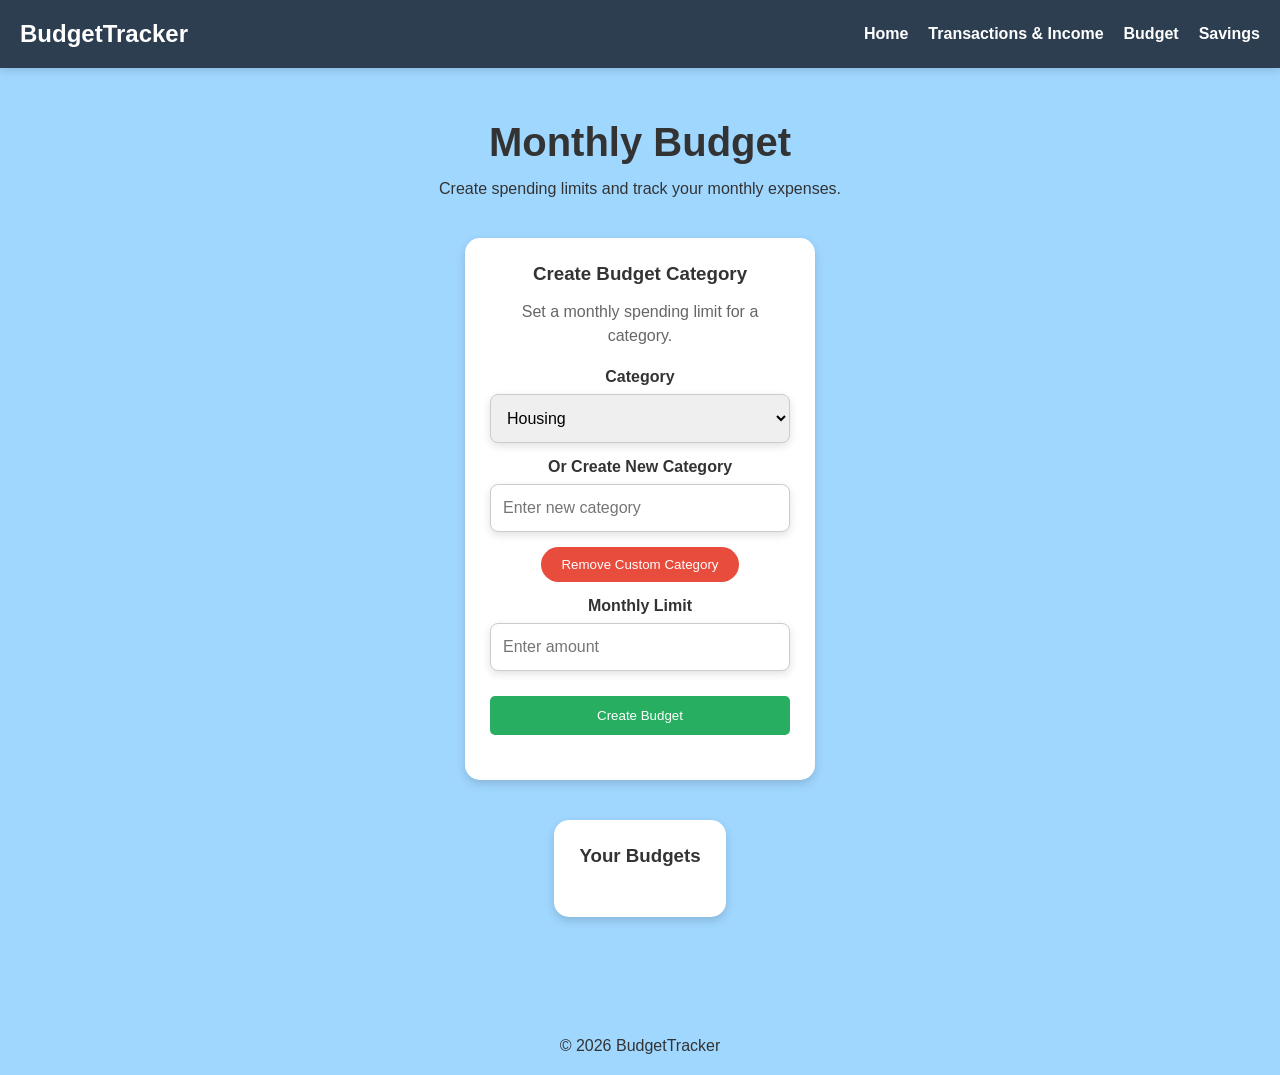
==== Final Project/budget.html @ f68d4654 "Complete BudgetTracker final project" ====
<!DOCTYPE html>
<html lang="en">

<head>

    <meta charset="UTF-8">

    <meta name="viewport" content="width=device-width, initial-scale=1.0">

    <title>Budget | BudgetTracker</title>

    <link rel="stylesheet" href="styles.css">

</head>


<body>


<!-- Navigation -->

<nav class="navbar">

    <h1 class="logo">
        BudgetTracker
    </h1>


    <ul class="nav-links">

        <li>
            <a href="index.html">
                Home
            </a>
        </li>


        <li>
            <a href="transactions.html">
                Transactions & Income
            </a>
        </li>


        <li>
            <a href="budget.html">
                Budget
            </a>
        </li>


        <li>
            <a href="savings.html">
                Savings
            </a>
        </li>

    </ul>

</nav>



<main>


<section class="hero">

    <h2>
        Monthly Budget
    </h2>


    <p>
        Create spending limits and track your monthly expenses.
    </p>

</section>



<!-- Budget Creation -->

<section class="budget-setup">


    <h3>
        Create Budget Category
    </h3>


    <p>
        Set a monthly spending limit for a category.
    </p>



    <label for="budget-category">
        Category
    </label>


    <select id="budget-category">


        <option value="Housing">
            Housing
        </option>


        <option value="Food">
            Food
        </option>


        <option value="Transportation">
            Transportation
        </option>


        <option value="Entertainment">
            Entertainment
        </option>


        <option value="Bills">
            Bills
        </option>


        <option value="Other">
            Other
        </option>


    </select>

    <label for="custom-budget-category">

        Or Create New Category

    </label>


    <input
        type="text"
        id="custom-budget-category"
        placeholder="Enter new category"
    />

    <button id="remove-category-btn">

        Remove Custom Category

    </button>




    <label for="budget-limit">
        Monthly Limit
    </label>


    <input 
        type="number"
        id="budget-limit"
        placeholder="Enter amount"
    >



    <button id="create-budget-btn">
        Create Budget
    </button>



    <p id="budget-message"></p>


</section>




<!-- Budget Cards -->

<section class="budget-container">


    <h3>
        Your Budgets
    </h3>


    <div id="budget-list" class="budget-cards">


        <!-- Budget cards created here -->


    </div>


</section>

<!-- Edit Budget Box -->

<section id="edit-budget-box" class="budget-edit-box">


    <h3>
        Edit Budget
    </h3>


    <label for="edit-budget-limit">

        New Monthly Limit

    </label>


    <input 
        type="number"
        id="edit-budget-limit"
    >



    <button id="save-budget-edit">

        Save Changes

    </button>


    <button id="cancel-budget-edit">

        Cancel

    </button>


</section>



</main>




<footer>

    <p>
        © 2026 BudgetTracker
    </p>

</footer>



<script src="scripts.js"></script>


</body>

</html>
---- Final Project/styles.css ----
/* ==============================
   General Styling
   ============================== */

* {
    box-sizing: border-box;
    margin: 0;
    padding: 0;
}


body {

    font-family: Arial, sans-serif;

    background-color: #a0d7ff;

    color: #333;

    padding-top: 80px;

}



main {

    max-width: 1700px;

    margin: auto;

    padding: 40px;

}

footer {

    width: 100%;

    text-align: center;

    padding: 20px;

    margin-top: 30px;

}



/* ==============================
   Navigation
   ============================== */


.navbar {

    display: flex;

    justify-content: space-between;

    align-items: center;

    padding: 20px;

    background-color: #2c3e50;

    box-shadow: 0 2px 8px rgba(0,0,0,0.15);
    
    position: fixed;

    top: 0;

    left: 0;

    width: 100%;

    z-index: 1000;

}



.logo {

    color: white;

}



.nav-links {

    display: flex;

    list-style: none;

    gap: 20px;

}



.nav-links a {

    color: white;

    text-decoration: none;

    font-weight: bold;

}



.nav-links a:hover {

    text-decoration: underline;

}



/* ==============================
   Home Page
   ============================== */


.hero {

    text-align: center;

    margin-bottom: 40px;

}



.hero h2 {

    font-size: 2.5rem;

    margin-bottom: 15px;

}



.balance-section {

    background: white;

    padding: 30px;

    border-radius: 10px;

    text-align: center;

    margin-bottom: 40px;

}

.balance-section h2 {

    margin-bottom:20px;

}


.balance-section input {

    margin-top:10px;

    margin-bottom:15px;

}


.balance-section button {

    margin-top:10px;

}



input,
select {

    padding: 12px;

}



button {

    padding: 12px 20px;

    border: none;

    border-radius: 5px;

    background-color: #27ae60;

    color: white;

    cursor: pointer;

}



button:hover {

    background-color: #219150;

}



.cards {

    display: grid;

    grid-template-columns: repeat(2, 300px);

    justify-content: center;

    gap:30px;

}

.overview {

    width: fit-content;

    margin: 0 auto;

}

.overview h2 {
    text-align:center;
    padding: 10px;
}



.card {

    background:white;

    width:300px;

    height:300px;

    padding:40px;

    display:flex;

    flex-direction:column;

    justify-content:center;

    align-items:center;

    text-align:center;

    border-radius:15px;

    box-shadow:0 4px 10px rgba(0,0,0,0.15);

}



.card p {

    font-size:1.5rem;

    font-weight:bold;

}




/* ==============================
   Transaction Page Layout
   ============================== */


.transaction-layout {

    display:grid;

    grid-template-columns:2.2fr 1fr;

    gap:15px;

    align-items:stretch;

}

.transaction-description {
    max-width: 200px;
    white-space: nowrap;
    overflow: hidden;
    text-overflow: ellipsis;
}



/* ==============================
   Transaction History
   ============================== */


.transaction-history {

    background:white;

    padding:20px;

    border-radius:10px;

    box-shadow:0 2px 5px rgba(0,0,0,0.1);

    height:650px;

    display:flex;

    flex-direction:column;

}



.transaction-history h3 {

    margin-bottom:20px;

}



/* ==============================
   Filters
   ============================== */


.transaction-filters {

    display:flex;

    flex-wrap:wrap;

    gap:10px;

    margin-bottom:20px;

    align-items:center;

}



.transaction-filters input,
.transaction-filters select {

    padding:12px 15px;

    border-radius:10px;

    border:1px solid #ccc;

    background:white;

    box-shadow:0 3px 8px rgba(0,0,0,0.12);

    font-size:1rem;

}



.transaction-filters input:focus,
.transaction-filters select:focus {

    outline:none;

    border-color:#27ae60;

}



#transaction-search {

    width:300px;

}



#transaction-filter {

    width:180px;

}



.date-filter {

    display:flex;

    align-items:center;

    gap:5px;

    white-space:nowrap;

}



.date-filter label {

    font-weight:bold;

}



.date-filter input {

    width:165px;

}



/* ==============================
   Transaction Table
   ============================== */


.transaction-history table {

    width:100%;

    border-collapse:collapse;

    table-layout:fixed;

}



.transaction-history tbody {

    display:block;

    overflow-y:auto;

    flex:1;

}



.transaction-history thead,
.transaction-history tbody tr {

    display:table;

    width:100%;

    table-layout:fixed;

}



th {

    background:#2c3e50;

    color:white;

    padding:12px;

    text-align:left;

}



td {

    padding:12px;

    border-bottom:1px solid #ddd;

    overflow:hidden;

    text-overflow:ellipsis;

    white-space:nowrap;

}



tr:hover {

    background:#f5f5f5;

}



/* Initial balance */

.initial-balance-row {

    background-color:#dff6dd;

    font-weight:bold;

}



.initial-balance-row:hover {

    background-color:#c8edc5;

}



/* ==============================
   Right Side Boxes
   ============================== */


.transaction-controls {

    display:flex;

    flex-direction:column;

    gap:25px;

    height:650px;

}



.transaction-input-box,
.transaction-type-box {

    background:white;

    padding:20px;

    border-radius:10px;

    box-shadow:0 2px 5px rgba(0,0,0,0.1);

}



.transaction-input-box label {

    display:block;

    margin-top:15px;

    margin-bottom:5px;

    font-weight:bold;

}



.transaction-input-box input,
.transaction-input-box select,
.transaction-type-box input {

    width:100%;

    padding:12px;

    border-radius:5px;

    border:1px solid #ccc;

}



.transaction-input-box button,
.transaction-type-box button {

    width:100%;

    margin-top:20px;

}



/* Buttons */


.edit-btn {

    background:#3498db;

    padding:8px 12px;

    font-size:.9rem;

}



.edit-btn:hover {

    background:#2980b9;

}



.delete-btn {

    background:#e74c3c;

    padding:8px 12px;

    font-size:.9rem;

}



.delete-btn:hover {

    background:#c0392b;

}



/* ==============================
   Summary Cards
   ============================== */


.transaction-summary {

    background:white;

    padding:25px;

    border-radius:10px;

    box-shadow:0 2px 5px rgba(0,0,0,0.1);

    margin-bottom:25px;

}



.summary-cards {

    display:grid;

    grid-template-columns:repeat(3,1fr);

    gap:20px;

}



.summary-card {

    background:#f4f6f8;

    padding:20px;

    text-align:center;

    border-radius:8px;

}



/* ==============================
   Responsive
   ============================== */


@media(max-width:900px) {


    .transaction-layout {

        grid-template-columns:1fr;

    }



    .transaction-controls {

        height:auto;

    }



    .transaction-filters {

        flex-direction:column;

        align-items:stretch;

    }



    #transaction-search,
    #transaction-filter,
    .date-filter input {

        width:100%;

    }



    .cards,
    .summary-cards {

        grid-template-columns:1fr;

    }



    .navbar {

        flex-direction:column;

        gap:15px;

    }


}

.transaction-type-box h3 {

    margin-bottom: 10px;

}


.transaction-type-box p {

    margin-bottom: 15px;

    line-height: 1.5;

}

/* Deposits */

.deposit-row {

    background-color: #dff6dd;

}


.deposit-row:hover {

    background-color: #c8edc5;

}



/* Withdrawals */

.withdrawal-row {

    background-color: #fde2e2;

}


.withdrawal-row:hover {

    background-color: #f8cccc;

}



/* Negative Balance */

.negative-balance-row {

    background-color: #e88b8b;

}


.negative-balance-row:hover {

    background-color: #df7070;

}



/* Amount Colors */

.deposit-amount {

    color: #1b8a3b;

    font-weight:bold;

}


.withdrawal-amount {

    color:#c0392b;

    font-weight:bold;

}

/* ==============================
   Budget Page
   ============================== */


/* Budget Setup Box */

.budget-setup {

    background-color: white;

    padding: 25px;

    border-radius: 15px;

    box-shadow: 0 4px 10px rgba(0,0,0,0.15);

    margin: 30px auto 40px;

    text-align: center;

    width: 350px;

    max-width: 90%;

}


.budget-setup h3 {

    margin-bottom: 15px;

}


.budget-setup p {

    margin-bottom: 20px;

    line-height: 1.5;

    color: #666;

}


/* Budget Inputs */

.budget-setup label {

    display: block;

    font-weight: bold;

    margin-top: 15px;

    margin-bottom: 8px;

}


.budget-setup input,
.budget-setup select {

    width: 300px;

    max-width: 100%;

    padding: 14px 12px;

    border-radius: 8px;

    border: 1px solid #ccc;

    box-shadow: 0 3px 8px rgba(0,0,0,0.12);

    font-size: 1rem;

}



.budget-setup input:focus,
.budget-setup select:focus {

    outline: none;

    border-color: #27ae60;

    box-shadow: 0 0 8px rgba(39,174,96,0.4);

}



.budget-setup button {

    margin-top: 25px;

    width: 300px;

    max-width: 100%;

}



/* Budget List Section */

.budget-container {

    background-color: white;

    padding: 25px;

    border-radius: 15px;

    box-shadow: 0 4px 10px rgba(0,0,0,0.15);

    width: fit-content;

    max-width: 90vw;

    margin: 30px auto;

}



.budget-container h3 {

    margin-bottom: 25px;

}



/* Budget Cards */

.budget-cards {

    display:flex;

    flex-wrap:wrap;

    gap:25px;

}



.budget-card {

    background-color: #f8fafc;

    padding: 30px;

    border-radius: 12px;

    box-shadow: 0 3px 8px rgba(0,0,0,0.12);

    overflow: hidden;

    text-align: center;

    padding-bottom: 45px;

    width:300px;

}



.budget-card h4 {

    margin-bottom: 15px;

    font-size: 1.3rem;

}



.budget-card p {

    margin-bottom: 10px;

}



/* Progress Bar */

.progress-container {

    position: relative;

    width: 100%;

    height: 12px;

    background-color: #ddd;

    border-radius: 20px;

    margin-top: 15px;
    
    margin-bottom: 35px;

}



.progress-bar {

    height: 100%;

    border-radius: 20px;

    transition: width 0.3s ease;

}



.progress-markers {

    position: absolute;

    top: 18px;

    left: 0;

    width: 100%;

    display: flex;

    justify-content: space-between;

    font-size: 0.75rem;

    color: #555;

}



.half-marker {

    position: absolute;

    left: 50%;

    transform: translateX(-50%);

}



/* Budget Status Colors */

.budget-safe {

    background-color: #27ae60;

}


.budget-warning {

    background-color: #f1c40f;

}


.budget-danger {

    background-color: #e74c3c;

}

.budget-card p {

    margin:12px 0;

}


/* Budget Messages */

#budget-message {

    margin-top: 20px;

    font-weight: bold;

}



/* Mobile */

@media(max-width:900px) {


    .budget-cards {

        grid-template-columns: 1fr;

    }


}

/* Budget Delete Button */

.delete-budget-btn {

    background-color:#e74c3c;

    margin-top:20px;

    padding:10px 25px;

    width:auto;

    border-radius:25px;

    font-size:0.9rem;

    display:block;

    margin-left:auto;

    margin-right:auto;

}


.delete-budget-btn:hover {

    background-color:#c0392b;

}

.edit-budget-btn {

    background-color:#3498db;

    margin-top:20px;

    margin-right:10px;

    padding:10px 25px;

    width:auto;

    border-radius:25px;

    font-size:0.9rem;

}


.edit-budget-btn:hover {

    background-color:#2980b9;

}

.budget-card button {

    display:inline-block;

}

/* Budget Edit Box */


.budget-edit-box {

    display:none;

    background:white;

    padding:30px;

    border-radius:15px;

    box-shadow:0 4px 10px rgba(0,0,0,0.15);

    margin-top:30px;

    text-align:center;

}



.budget-edit-box h3 {

    margin-bottom:20px;

}



.budget-edit-box input {

    width:300px;

    max-width:100%;

    padding:12px;

    border-radius:8px;

    border:1px solid #ccc;

    margin:15px;

}



.budget-edit-box button {

    margin:10px;

    width:auto;

    padding:10px 25px;

    border-radius:25px;

}



#cancel-budget-edit {

    background-color:#e74c3c;

}


#cancel-budget-edit:hover {

    background-color:#c0392b;

}

.budget-card button {

    display:inline-block;

    margin:10px 5px;

}

#remove-category-btn {

    background-color:#e74c3c;

    margin-top:15px;

    width:auto;

    padding:10px 20px;

    border-radius:25px;

}


#remove-category-btn:hover {

    background-color:#c0392b;

}

/* Savings Cards */


.savings-container {

    background-color: white;

    padding: 25px;

    border-radius: 15px;

    box-shadow: 0 4px 10px rgba(0,0,0,0.1);

    width: fit-content;

    max-width: 90vw;

    margin: 30px auto;

}



.savings-cards {

    display:flex;

   flex-wrap: wrap;

    gap:25px;

}



.savings-card {

    background:#f4f6f8;

    padding:25px;

    border-radius:15px;

    text-align:center;

}



.savings-card h4 {

    margin-bottom:15px;

}



.savings-progress-container {

    width:100%;

    height:12px;

    background:#ddd;

    border-radius:20px;

    margin-top:20px;

}



.savings-progress-bar {

    height:100%;

    background:#27ae60;

    border-radius:20px;

    transition:width 0.3s ease;

}

.add-savings-btn {

    margin-top:20px;

    padding:10px 20px;

    border:none;

    border-radius:20px;

    background:#27ae60;

    color:white;

    cursor:pointer;

}


.add-savings-btn:hover {

    background:#219150;

}

.savings-input-box {

    margin-top:20px;

}



.savings-input-box input {

    width:40%;

    padding:10px;

    border-radius:10px;

    border:1px solid #ccc;

    margin-bottom:10px;

}



.save-savings-btn,
.cancel-savings-btn {


    width:100px;

    padding:10px;

    border:none;

    border-radius:20px;

    cursor:pointer;

}



.save-savings-btn {

    background:#27ae60;

    color:white;

}



.cancel-savings-btn {

    background:#e74c3c;

    color:white;

}

.savings-input-box input {

    width: 120px;

    padding: 10px;

    border-radius: 10px;

    border: 1px solid #ccc;

}

.savings-cards {

    display: flex;

    flex-wrap: wrap;

    gap: 25px;

}


.savings-card {

    width: 300px;

    max-width: 100%;

}

.savings-setup {

    background-color: white;

    padding: 25px;

    border-radius: 15px;

    box-shadow: 0 4px 10px rgba(0,0,0,0.1);

    width: 350px;

    max-width: 90%;

    margin: 30px auto;

}


.savings-setup h3 {

    margin-bottom: 20px;

}


.savings-setup label {

    display: block;

    margin-top: 15px;

    margin-bottom: 5px;

    font-weight: bold;

}


.savings-setup input,
.savings-setup select {

    width: 100%;

    padding: 12px;

    border-radius: 10px;

    border: 1px solid #ccc;

}


.savings-setup button {

    width: 100%;

    margin-top: 20px;

}

.edit-savings-btn,
.delete-savings-btn{

    margin-top:10px;

    width:130px;

}

.edit-savings-btn{

    background:#3498db;

}

.edit-savings-btn:hover{

    background:#2980b9;

}

.delete-savings-btn{

    background:#e74c3c;

}

.delete-savings-btn:hover{

    background:#c0392b;

}

.add-savings-btn,
.edit-savings-btn,
.delete-savings-btn {
    border-radius: 20px;
}

.savings-calculator-card {

    width: 350px;

    margin: 30px auto;

    padding: 20px;

    border-radius: 20px;

    background: white;

    box-shadow: 0px 4px 10px rgba(0,0,0,0.15);

    text-align: center;

}


.savings-calculator-card input,
.savings-calculator-card select {

    width: 80%;

    padding: 8px;

    margin: 8px auto;

    border-radius: 10px;

    border: 1px solid #ccc;

    display: block;

}


#calculate-savings-btn {

    margin-top: 15px;

    padding: 10px 20px;

    border-radius: 20px;

    border: none;

    cursor: pointer;

}


#calculator-result {

    margin-top: 20px;

    font-weight: bold;

}

.calculator-mode {
    display: flex;
    flex-direction: column;
    gap: 12px;
    margin-bottom: 20px;
}


.mode-option {
    display: flex;
    justify-content: space-between;
    align-items: center;

    padding: 14px 18px;

    border: 1px solid #ccc;
    border-radius: 12px;

    cursor: pointer;

    background-color: white;

    transition: 0.2s ease;
}


.mode-option:hover {

    border-color: #4caf50;

}


.mode-option input {

    width: 18px;
    height: 18px;

    cursor: pointer;

}

.savings-content {

    display: flex;
    gap: 30px;
    align-items: flex-start;

}


#savings-list {

    flex: 1;

}


.edit-savings-panel {

    width: 280px;

}

.transaction-input-box.editing {

    border: 2px solid #4caf50;

    box-shadow:
    0 0 15px rgba(76,175,80,0.4);

}

.edit-savings-panel {

    background: white;

    border-radius: 20px;

    padding: 25px;

    width: 280px;

    box-shadow: 0 4px 12px rgba(0,0,0,0.15);

    display: flex;

    flex-direction: column;

    gap: 12px;

}
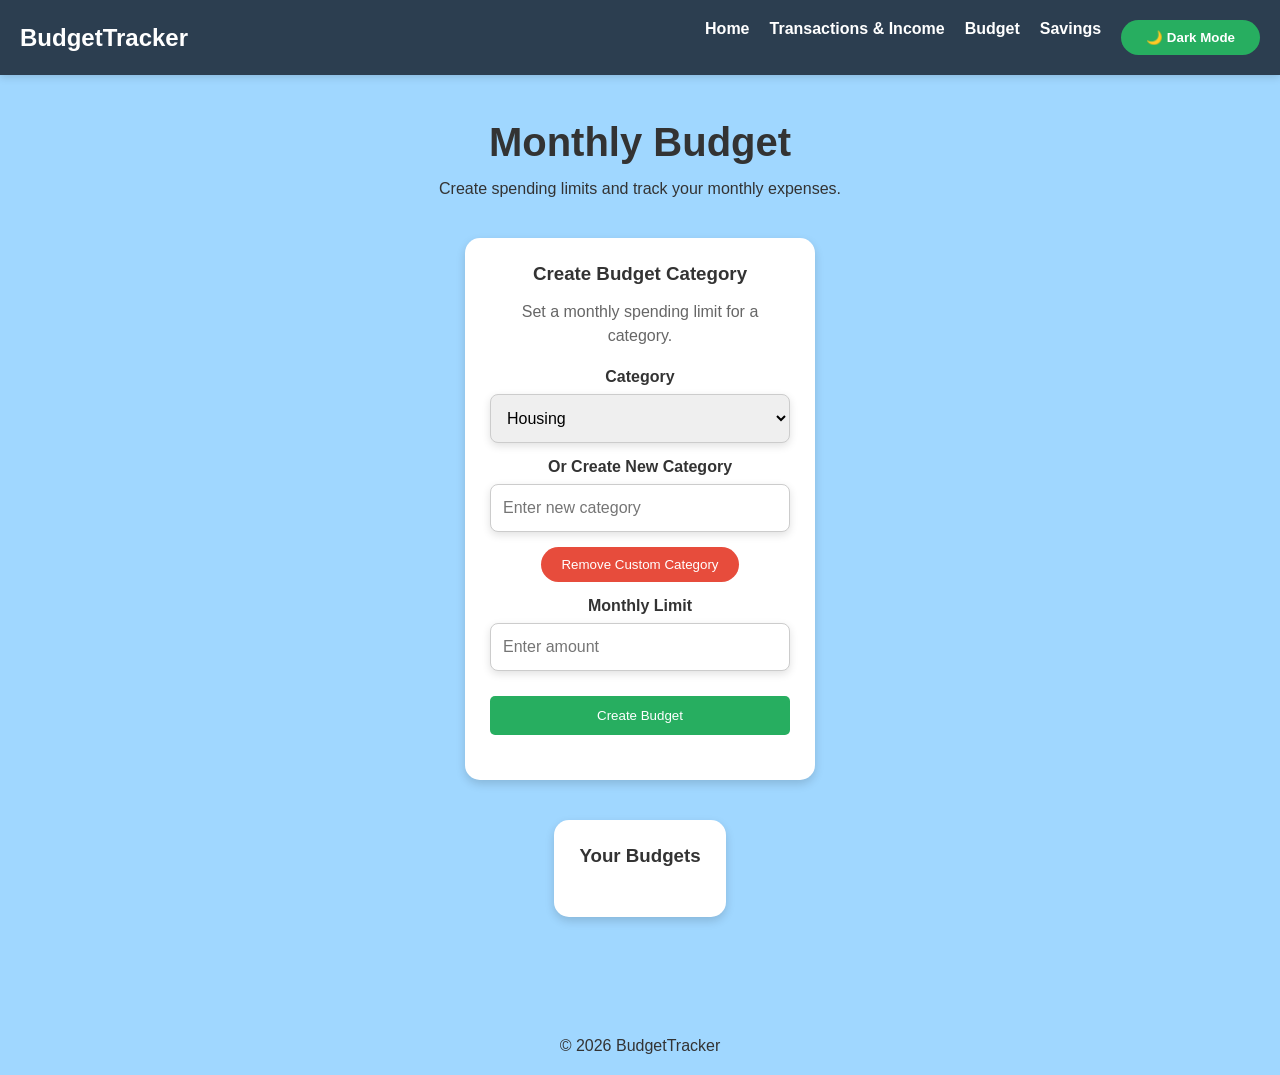
==== commit e95fd246: "Added .gitignore and added a Dark Mode toggle" ====
--- a/Final Project/budget.html
+++ b/Final Project/budget.html
@@ -54,7 +54,7 @@
                 Savings
             </a>
         </li>
-
+        <li><button id="theme-toggle" class="theme-button">🌙 Dark Mode</button></li>
     </ul>
 
 </nav>
--- a/Final Project/styles.css
+++ b/Final Project/styles.css
@@ -1787,4 +1787,194 @@
 
     gap: 12px;
 
+}
+
+body.dark-mode {
+    background: #1b1b1b;
+    color: #f0f0f0;
+}
+
+body.dark-mode .card,
+body.dark-mode .budget-card,
+body.dark-mode .transaction-history,
+body.dark-mode .transaction-input-box,
+body.dark-mode .transaction-type-box,
+body.dark-mode .budget-container,
+body.dark-mode .budget-setup,
+body.dark-mode .savings-container,
+body.dark-mode .savings-card,
+body.dark-mode .savings-setup,
+body.dark-mode .savings-calculator-card,
+body.dark-mode .summary-card {
+    background: #2b2b2b;
+    color: white;
+}
+
+body.dark-mode input,
+body.dark-mode select {
+    background: #3a3a3a;
+    color: white;
+    border-color: #666;
+}
+
+body.dark-mode table th {
+    background: #151515;
+}
+
+body.dark-mode table td {
+    color: white;
+}
+
+/* Monthly Summary Container */
+body.dark-mode .transaction-summary {
+
+    background-color: #2b2b2b;
+    color: white;
+
+}
+
+
+/* Monthly Summary Individual Cards */
+body.dark-mode .summary-card {
+
+    background-color: #3a3a3a;
+    color: white;
+
+}
+
+
+/* Darker Deposit Rows */
+body.dark-mode .deposit-row {
+
+    background-color: #1f4d2b;
+
+}
+
+
+body.dark-mode .deposit-row:hover {
+
+    background-color: #285f36;
+
+}
+
+
+/* Darker Withdrawal Rows */
+body.dark-mode .withdrawal-row {
+
+    background-color: #5a2525;
+
+}
+
+
+body.dark-mode .withdrawal-row:hover {
+
+    background-color: #6e3030;
+
+}
+
+
+/* Darker Negative Balance */
+body.dark-mode .negative-balance-row {
+
+    background-color: #7a3030;
+
+}
+
+
+body.dark-mode .negative-balance-row:hover {
+
+    background-color: #914040;
+
+}
+
+
+/* Keep amount text readable */
+body.dark-mode .deposit-amount {
+
+    color: #6ee787;
+
+}
+
+
+body.dark-mode .withdrawal-amount {
+
+    color: #ff7b72;
+
+}
+/* Darker Initial Balance Row */
+
+body.dark-mode .initial-balance-row {
+
+    background-color: #1f4d2b;
+    color: white;
+
+}
+
+
+body.dark-mode .initial-balance-row:hover {
+
+    background-color: #285f36;
+
+}
+
+
+/* Initial balance amount text */
+body.dark-mode .initial-balance-amount {
+
+    color: #6ee787;
+
+}
+
+/* Dark Mode Toggle Button */
+
+.theme-button {
+
+    border-radius: 50px;
+
+    padding: 10px 25px;
+
+    background-color: #27ae60;
+
+    color: white;
+
+    font-weight: bold;
+
+    border: none;
+
+    cursor: pointer;
+
+    transition: 0.2s ease;
+
+}
+
+
+.theme-button:hover {
+
+    background-color: #219150;
+
+}
+
+/* Dark Mode Savings Calculator Options */
+
+body.dark-mode .mode-option {
+
+    background-color: #2b2b2b;
+
+    color: white;
+
+    border-color: #555;
+
+}
+
+
+body.dark-mode .mode-option:hover {
+
+    border-color: #4caf50;
+
+}
+
+body.dark-mode .mode-option input {
+
+    accent-color: #4caf50;
+
 }
